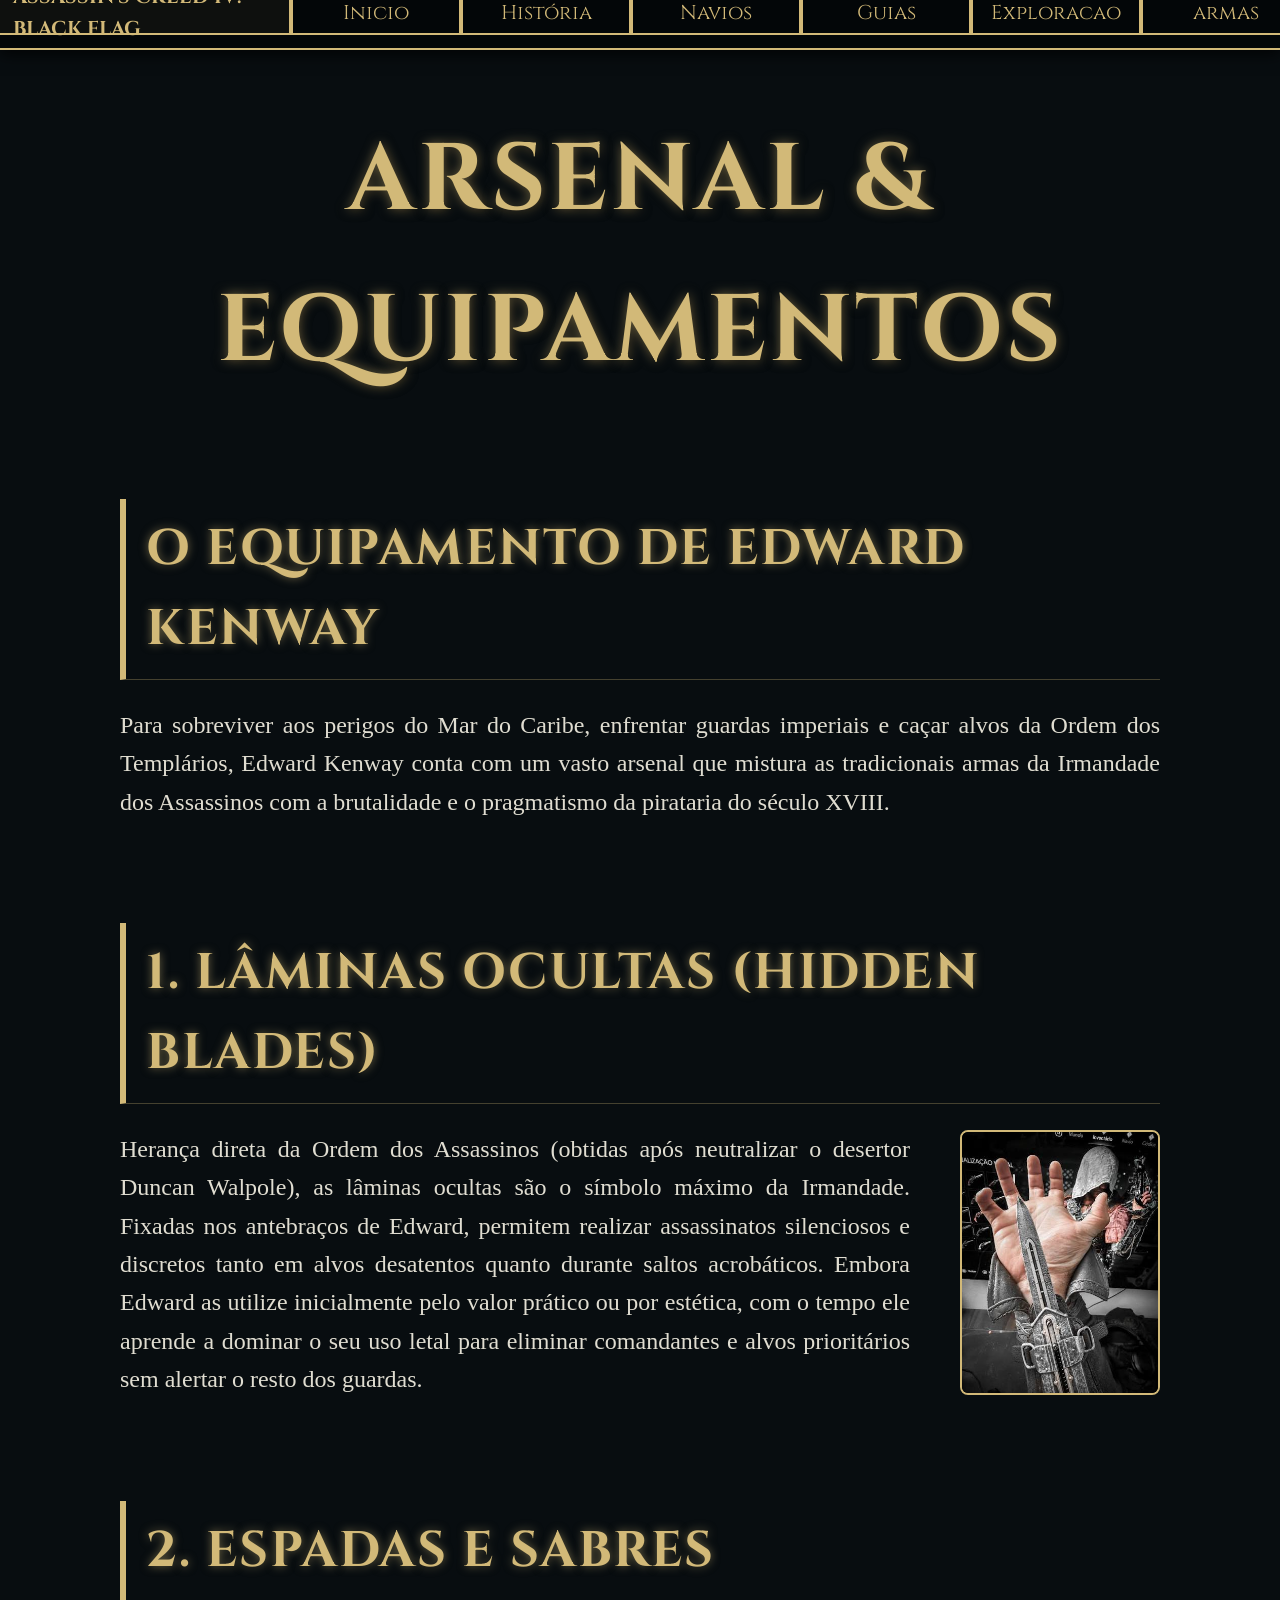
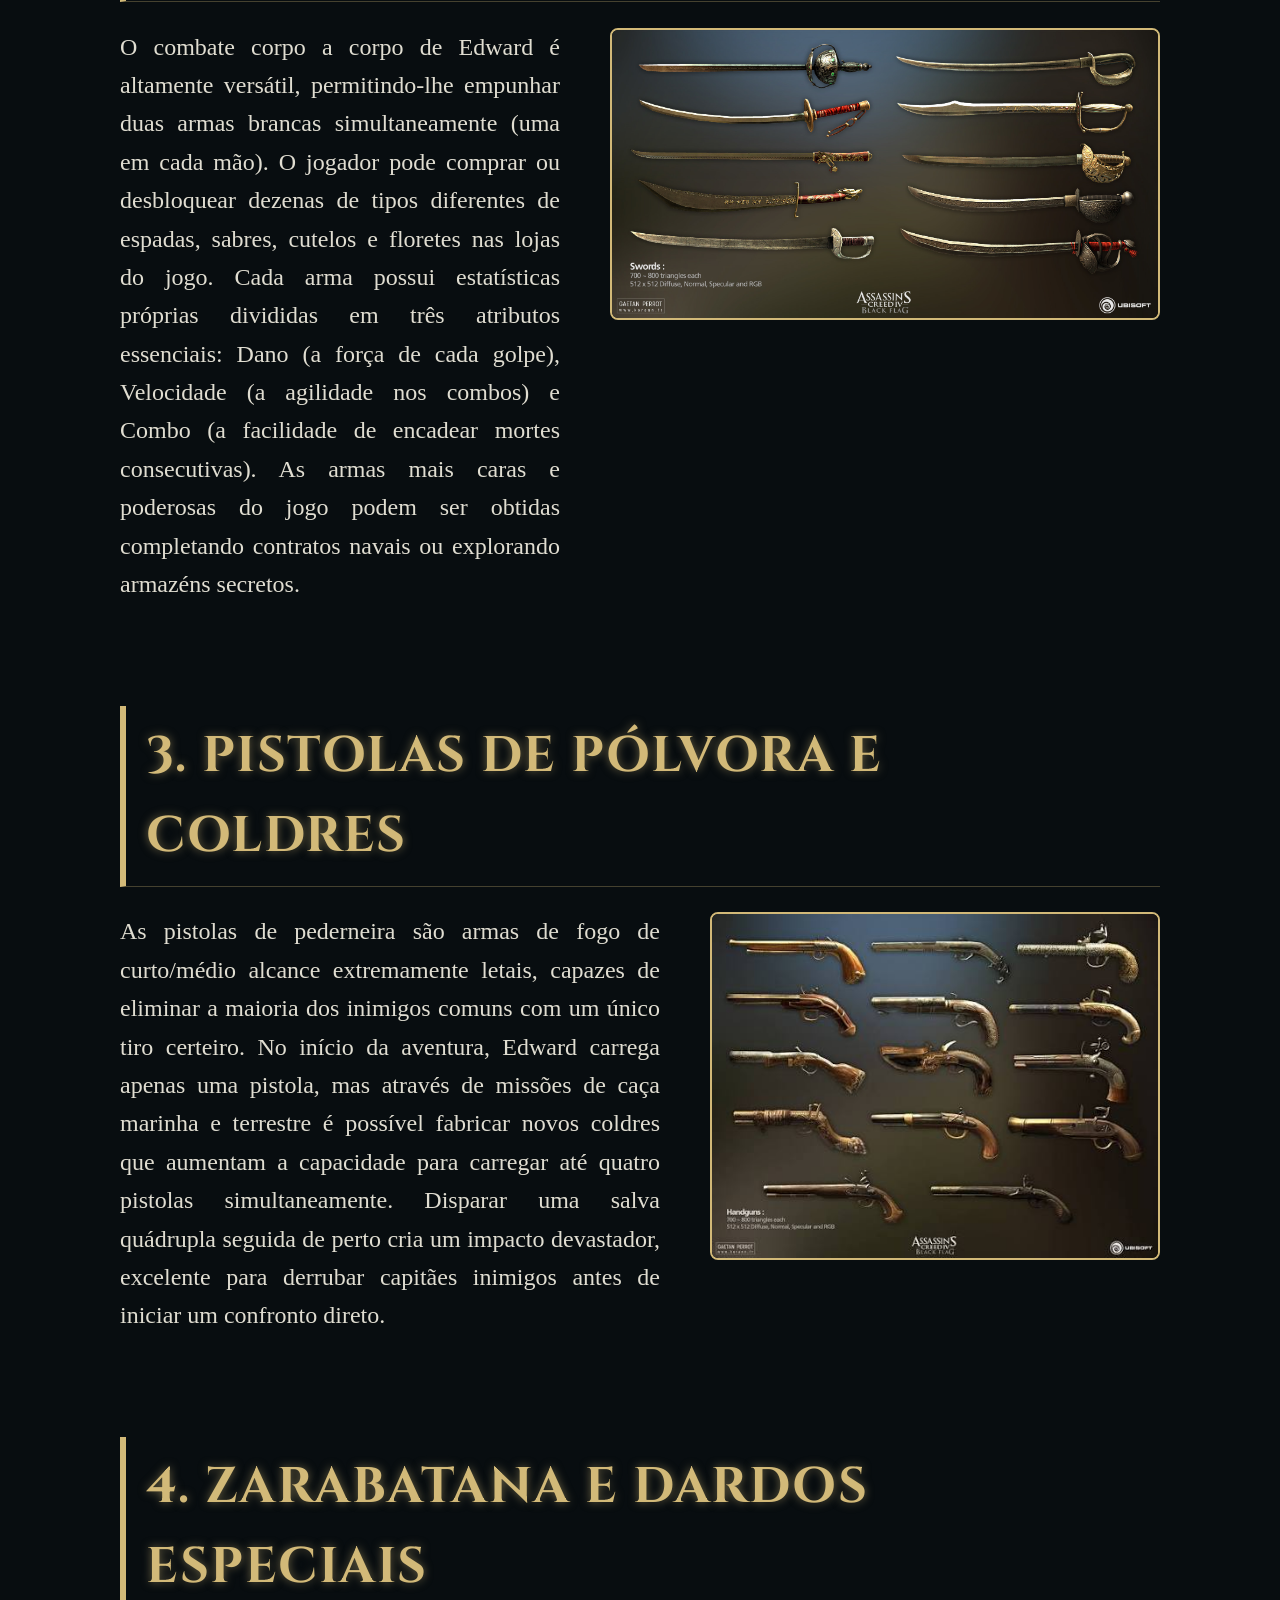
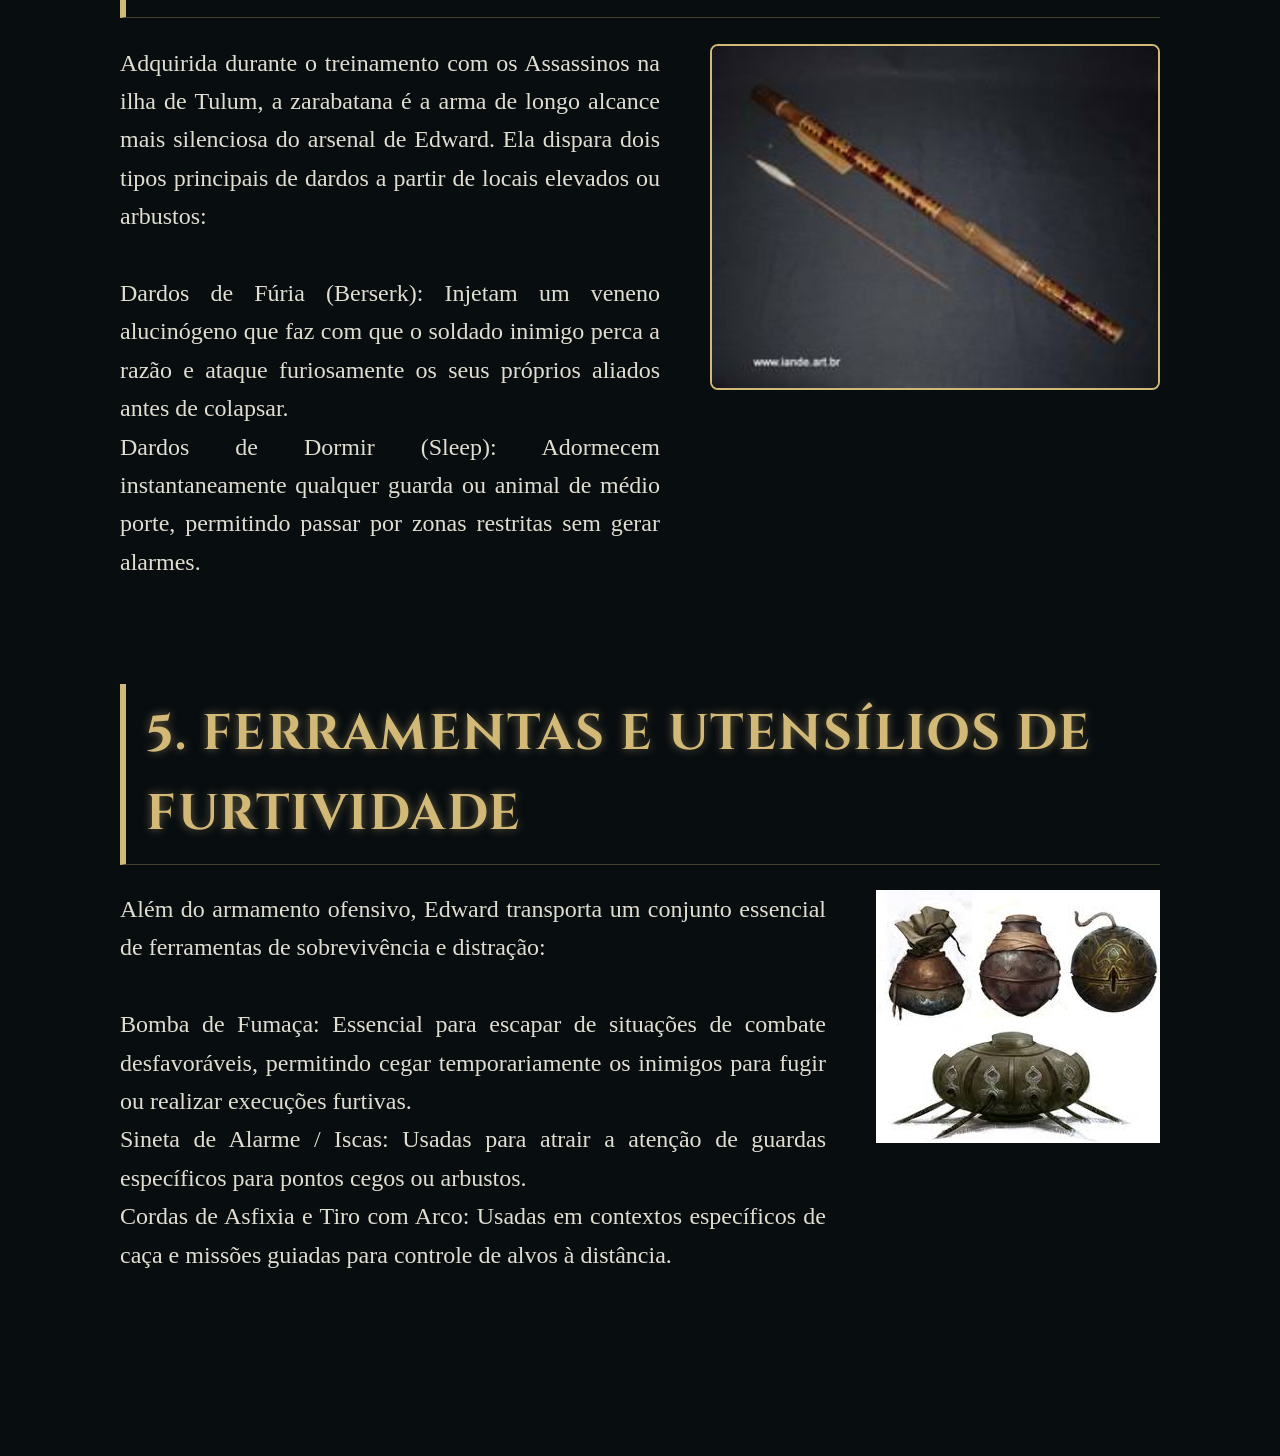
==== armamento.html @ 42d8e100 "Add files via upload" ====
<!DOCTYPE html>
<html lang="pt-br">
<head>
    <meta charset="UTF-8">
    <meta name="viewport" content="width=device-width, initial-scale=1.0">
    <title>Armamento 
    </title>
    <link rel="stylesheet" href="pirata.css">
    <link rel="icon" type="image/png" href="./Imagens/download.jpg">
    <style> 
        .title {
            text-align: center;
            font-size: 2.5cm;
            color: #D2B978;
        }

        hr {
            background: #D2B978;    
        }

        .subtitle {
            text-align: left;
            font-size: 50px;
            color: #D2B978;
            margin-left: 120px;
        }

       

 nav ul {
            list-style-type: none;
            margin: 0px;
            padding: 2px;
            display: flex;
        }

        nav li a {
            margin-right: 0px;
            font-size: 20px;
            color: #D2B978;
            border: 2px solid; 
            padding: 20px;          
            width: 150px;           
            height: 0.1px;          
            display: flex;         
            align-items: center;    
            justify-content: center;
            transform: translate(-11px, -11px);
        } 
        .nava{
            margin-right: 0px;
            font-size: 20px;
            color: #D2B978;
            border: 2px solid; 
            padding: 20px;          
            width: 410px;           
            height: 0.1px;          
            display: flex;         
            align-items: center;    
            justify-content: center;
            transform: translate(-11px, -11px);
        }


        nav a {
            text-decoration: none;
            color: #333;
        }

        body {
            background-color: #080D10;
        }

        .organizacao {
            display: flex;
            align-items: flex-start; 
            gap: 50px; 
            margin-left: 120px;
            margin-right: 120px;
        }

        p {
            color: #e0ddd1;
            font-size: 24px; 
            text-align: justify;
            flex: 1; 
            margin-left: 120px;
            margin-right: 120px;
        }

        .organizacao p {
            margin-left: 0;
            margin-right: 0;
        }

        ul {
            margin-left: 140px;
            margin-right: 120px;
            color: #e0ddd1;
        }

        ul li p {
            margin-left: 0;
            margin-right: 0;
        }

        .img1 {
            width: 320px; 
            height: auto;
            border-radius: 8px; 
            border: 2px solid #D2B978;
        }
         .img2 {
            width: 200px; 
            height: auto;
            border-radius: 8px; 
            border: 2px solid #D2B978;
        }
        .img3 {
            width: 550px; 
            height: auto;
            border-radius: 8px; 
            border: 2px solid #D2B978;
        }
         .img4 {
            width: 450px; 
            height: auto;
            border-radius: 8px; 
            border: 2px solid #D2B978;
        }
         .img5 {
            width: 450px; 
            height: auto;
            border-radius: 8px; 
            border: 2px solid #D2B978;
        }
           .img5 {
            width: 450px; 
            height: auto;
            border-radius: 8px; 
            border: 2px solid #D2B978;
        }
         
    </style>
</head>
<body>

    <nav>
        <ul>
            <li class="nava">Assassin's Creed IV: Black Flag</li>            
            <li><a href="index.html">Inicio</a></li>
            <li><a href="historia_jogo.html">História</a></li>
            <li><a href="Navios.html">Navios</a></li>
            <li><a href="Guias.html">Guias</a></li>
              <li><a href="Exploração.html">Exploracao</a></li>
              <li><a href="armamento.html">armas</a></li>
               <li><a href="curiosidades.html">Curiosidades</a></li>
        </ul>
    </nav>

    <h1 class="title">Arsenal & Equipamentos</h1>

    <br><br><br>

    <h2 class="subtitle">O Equipamento de Edward Kenway</h2>
    <br>
    <p>
        Para sobreviver aos perigos do Mar do Caribe, enfrentar guardas imperiais e caçar alvos da Ordem dos Templários, Edward Kenway conta com um vasto arsenal que mistura as tradicionais armas da Irmandade dos Assassinos com a brutalidade e o pragmatismo da pirataria do século XVIII.
    </p>

    <br><br><br><br>

    <h2 class="subtitle">1. Lâminas Ocultas (Hidden Blades)</h2>
    <br>
    <div class="organizacao">
        <p>
            Herança direta da Ordem dos Assassinos (obtidas após neutralizar o desertor Duncan Walpole), as lâminas ocultas são o símbolo máximo da Irmandade. Fixadas nos antebraços de Edward, permitem realizar assassinatos silenciosos e discretos tanto em alvos desatentos quanto durante saltos acrobáticos. Embora Edward as utilize inicialmente pelo valor prático ou por estética, com o tempo ele aprende a dominar o seu uso letal para eliminar comandantes e alvos prioritários sem alertar o resto dos guardas.
        </p>
        <img src="./Imagens/images (9).jpg" class="img2" >
    </div>

    <br><br><br><br>

    <h2 class="subtitle">2. Espadas e Sabres</h2>
    <br>
    <div class="organizacao">
        <p>
            O combate corpo a corpo de Edward é altamente versátil, permitindo-lhe empunhar duas armas brancas simultaneamente (uma em cada mão). O jogador pode comprar ou desbloquear dezenas de tipos diferentes de espadas, sabres, cutelos e floretes nas lojas do jogo. Cada arma possui estatísticas próprias divididas em três atributos essenciais: Dano (a força de cada golpe), Velocidade (a agilidade nos combos) e Combo (a facilidade de encadear mortes consecutivas). As armas mais caras e poderosas do jogo podem ser obtidas completando contratos navais ou explorando armazéns secretos.
        </p>
        <img src="./Imagens/gaetan-perrot-assassin-sword-realtime01.jpg" class="img3" alt="Espadas e Sabres">
    </div>

    <br><br><br><br>

    <h2 class="subtitle">3. Pistolas de Pólvora e Coldres</h2>
    <br>
    <div class="organizacao">
        <p>
            As pistolas de pederneira são armas de fogo de curto/médio alcance extremamente letais, capazes de eliminar a maioria dos inimigos comuns com um único tiro certeiro. No início da aventura, Edward carrega apenas uma pistola, mas através de missões de caça marinha e terrestre é possível fabricar novos coldres que aumentam a capacidade para carregar até quatro pistolas simultaneamente. Disparar uma salva quádrupla seguida de perto cria um impacto devastador, excelente para derrubar capitães inimigos antes de iniciar um confronto direto.
        </p>
        <img src="./Imagens/images (10).jpg" class="img4" alt="Pistolas de Pólvora">
    </div>

    <br><br><br><br>

    <h2 class="subtitle">4. Zarabatana e Dardos Especiais</h2>
    <br>
    <div class="organizacao">
        <p>
            Adquirida durante o treinamento com os Assassinos na ilha de Tulum, a zarabatana é a arma de longo alcance mais silenciosa do arsenal de Edward. Ela dispara dois tipos principais de dardos a partir de locais elevados ou arbustos:
            <br><br>
            Dardos de Fúria (Berserk): Injetam um veneno alucinógeno que faz com que o soldado inimigo perca a razão e ataque furiosamente os seus próprios aliados antes de colapsar.
            <br>
            Dardos de Dormir (Sleep): Adormecem instantaneamente qualquer guarda ou animal de médio porte, permitindo passar por zonas restritas sem gerar alarmes.
        </p>
        <img src="./Imagens/images (12).jpg" class="img5" alt="Zarabatana">
    </div>

    <br><br><br><br>

    <h2 class="subtitle">5. Ferramentas e Utensílios de Furtividade</h2>
    <br>
    <div class="organizacao">
        <p>
            Além do armamento ofensivo, Edward transporta um conjunto essencial de ferramentas de sobrevivência e distração:
            <br><br>
            Bomba de Fumaça: Essencial para escapar de situações de combate desfavoráveis, permitindo cegar temporariamente os inimigos para fugir ou realizar execuções furtivas.
            <br>
            Sineta de Alarme / Iscas: Usadas para atrair a atenção de guardas específicos para pontos cegos ou arbustos.
            <br>
            Cordas de Asfixia e Tiro com Arco: Usadas em contextos específicos de caça e missões guiadas para controle de alvos à distância.
        </p>
        <img src="./Imagens/images (13).jpg" class="img6" alt="Ferramentas">
    </div>

    <br><br><br><br>

</body>
</html>
---- pirata.css ----
/* ==========================================================================
   PIRATA.CSS - ASSASSIN'S CREED IV: BLACK FLAG THEME (SEM FUNDO NOS TÍTULOS)
   ========================================================================== */

   @import url('https://fonts.googleapis.com/css2?family=Cinzel:wght@600;700;900&family=IM+Fell+English&display=swap');

   :root {
     --bg-color: #080D10;
     --gold-color: #D2B978;
     --gold-glow: rgba(210, 185, 120, 0.5);
     --text-color: #e0ddd1;
     --font-title: 'Cinzel', serif;
     --font-body: 'IM Fell English', serif;
   }
   
   /* Reset Global */
   * {
     box-sizing: border-box;
     margin: 0;
     padding: 0;
   }
   
   body {
     background-color: #080D10;
     color: #e0ddd1;
     font-family: var(--font-body);
     line-height: 1.6;
     padding-bottom: 80px;
   }
   
   /* ==========================================================================
      NAVEGAÇÃO (MENU HORIZONTAL)
      ========================================================================== */
   
   nav {
     background-color: #030608;
     border-bottom: 2px solid #D2B978;
     width: 100%;
     position: sticky;
     top: 0;
     z-index: 1000;
     box-shadow: 0 4px 15px rgba(0, 0, 0, 0.8);
   }
   
   nav ul {
     list-style-type: none;
     display: flex;
     align-items: center;
     margin: 0;
     padding: 0;
   }
   
   .nava {
     font-family: var(--font-title);
     font-size: 1.1rem;
     font-weight: 700;
     color: #D2B978;
     border: 2px solid #D2B978;
     padding: 55px 25px;
     min-width: 300px;
     display: flex;
     align-items: center;
     justify-content: center;
     text-transform: uppercase;
     background-color: rgba(210, 185, 120, 0.05);
   }
   
   nav li a {
     font-family: var(--font-title);
     font-size: 1.1rem;
     color: #D2B978;
     text-decoration: none;
     border: 2px solid #D2B978;
     border-left: none;
     padding: 55px 50px;
     min-width: 170px;
     display: flex;
     align-items: center;
     justify-content: center;
     transition: all 0.3s ease;
   }
   
   nav li a:hover {
     background-color: #D2B978;
     color: #080D10;
     font-weight: 700;
     box-shadow: inset 0 0 10px rgba(0, 0, 0, 0.5);
   }
   
   /* ==========================================================================
      TÍTULOS E SUBTÍTULOS (SEM FUNDO)
      ========================================================================== */
   
   /* Título Principal */
   .title {
     text-align: center;
     font-family: var(--font-title);
     font-size: 3.5rem;
     color: #D2B978;
     text-transform: uppercase;
     margin-top: 40px;
     letter-spacing: 3px;
     text-shadow: 0 0 12px rgba(210, 185, 120, 0.5), 2px 2px 10px rgba(0, 0, 0, 0.9);
     padding: 15px 0;
     background: transparent;
   }
   
   hr {
     border: 0;
     height: 2px;
     background: linear-gradient(90deg, transparent, #D2B978, transparent);
     margin: 20px 0 40px 0;
   }
   
   /* Subtítulo */
   .subtitle {
     font-family: var(--font-title);
     font-size: 2.2rem;
     color: #D2B978;
     text-transform: uppercase;
     margin-left: 120px;
     margin-right: 120px;
     padding: 10px 20px;
     border-left: 6px solid #D2B978;
     border-bottom: 1px solid rgba(210, 185, 120, 0.3);
     text-shadow: 0 0 10px rgba(210, 185, 120, 0.5);
     letter-spacing: 1.5px;
     background: transparent;
   }
   
   .subititle {
     font-family: var(--font-title);
     font-size: 2.2rem;
     color: #D2B978;
     text-transform: uppercase;
     margin-left: 120px;
     margin-right: 120px;
     padding: 10px 20px;
     border-left: 6px solid #D2B978;
     border-bottom: 1px solid rgba(210, 185, 120, 0.3);
     text-shadow: 0 0 10px rgba(210, 185, 120, 0.5);
     letter-spacing: 1.5px;
     background: transparent;
   }
   .subtitle2 {
     font-family: var(--font-title);
     font-size: 2.2rem;
     color: #D2B978;
     text-transform: uppercase;
     margin-left: 120px;
     margin-right: 120px;
     padding: 10px 20px;
     border-left: 6px solid #D2B978;
     border-bottom: 1px solid rgba(210, 185, 120, 0.3);
     text-shadow: 0 0 10px rgba(210, 185, 120, 0.5);
     letter-spacing: 1.5px;
     background: transparent;
   }
   /* Subtítulo Centralizado (ex: Trailer) */
   .subtitle[align="center"] {
     text-align: center;
     margin-left: 120px;
     margin-right: 120px;
     border-left: none;
     border-bottom: 2px solid #D2B978;
     background: transparent;
   }
   .subititle[align="center"] {
     text-align: center;
     margin-left: 120px;
     margin-right: 120px;
     border-left: none;
     border-bottom: 2px solid #D2B978;
     background: transparent;
   }
 
   .subtitle2[align="center"] {
     text-align: center;
     margin-left: 120px;
     margin-right: 120px;
     border-left: none;
     border-bottom: 2px solid #D2B978;
     background: transparent;
   }
   
   /* ==========================================================================
      LAYOUT E ELEMENTOS
      ========================================================================== */
   
   .organizacao {
     display: flex;
     align-items: flex-start;
     gap: 50px;
     margin-left: 120px;
     margin-right: 120px;
   }
   
   .op, p {
     color: #e0ddd1;
     font-size: 1.25rem;
     text-align: justify;
     flex: 1;
   }
   
   p {
     margin-left: 120px;
     margin-right: 120px;
   }
   
   .op {
     margin: 0;
   }
   
   strong {
     color: #D2B978;
   }
   
   .img1 {
     width: 270px;
     height: auto;
     border-radius: 6px;
     border: 2px solid #D2B978;
     box-shadow: 0 8px 20px rgba(0, 0, 0, 0.8);
   }
   
   video {
     display: block;
     margin: 20px auto 0 auto;
     border: 2px solid #D2B978;
     border-radius: 6px;
     box-shadow: 0 10px 25px rgba(0, 0, 0, 0.9);
     max-width: 90%;
   }
   
   /* Responsividade */
   @media (max-width: 900px) {
     nav ul { flex-direction: column; }
     .nava, nav li a { width: 100%; border-left: 2px solid #D2B978; }
     .subtitle, p, .organizacao { margin-left: 20px; margin-right: 20px; }
     .subtitle[align="center"] { margin-left: 20px; margin-right: 20px; }
     .organizacao { flex-direction: column; align-items: center; }
     .title { font-size: 2.2rem; }
   }
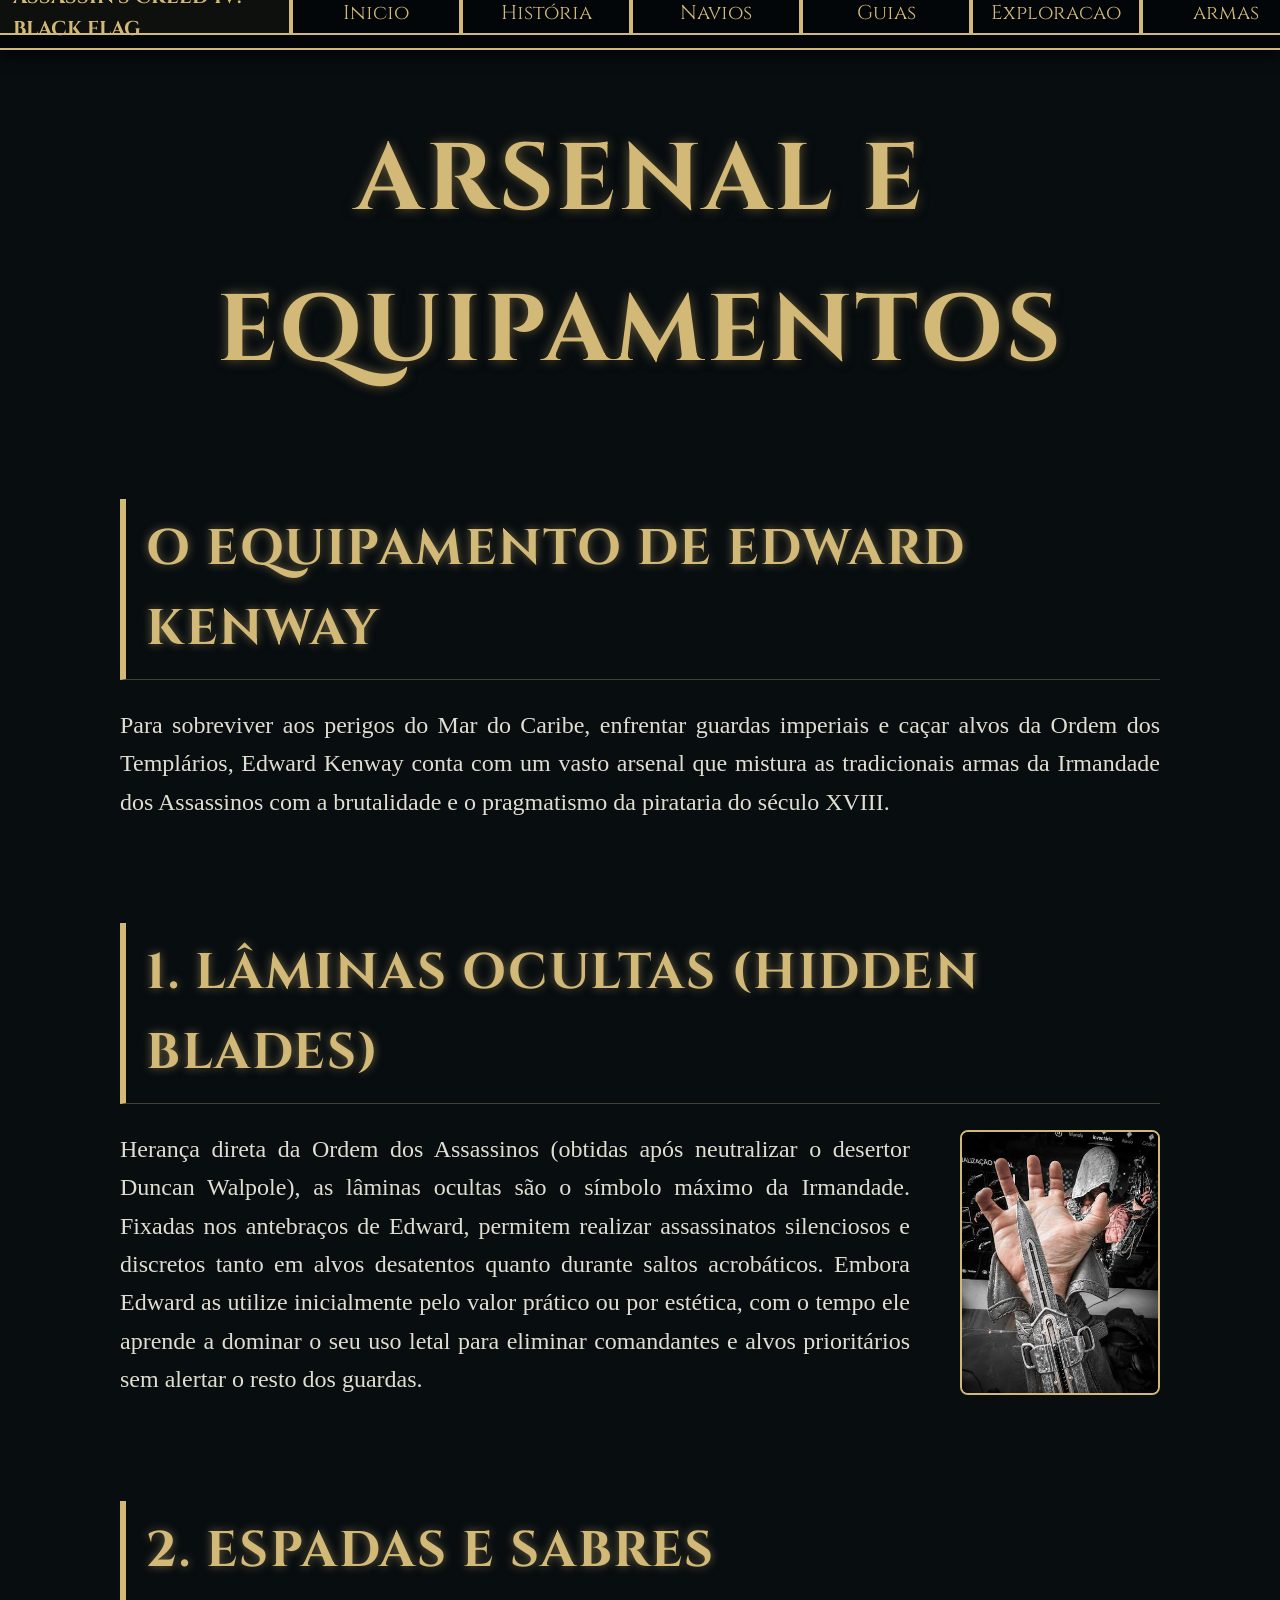
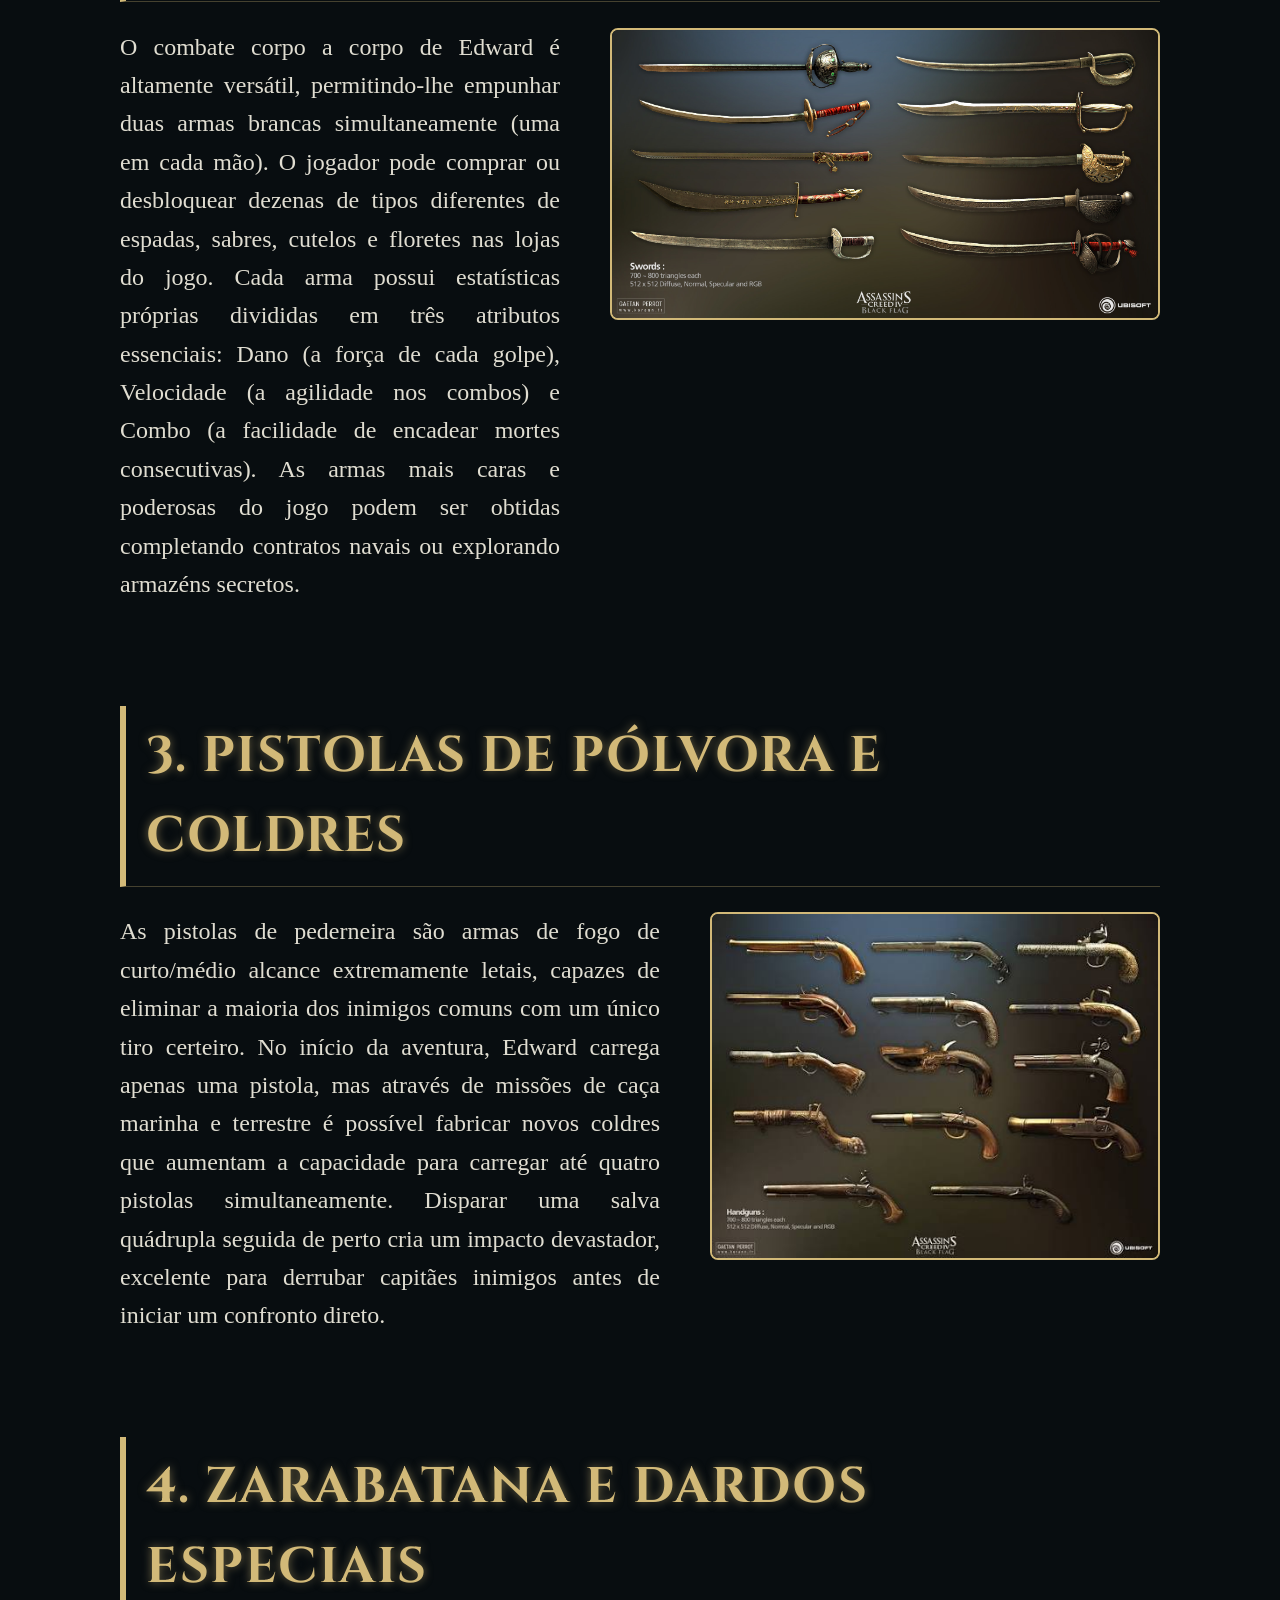
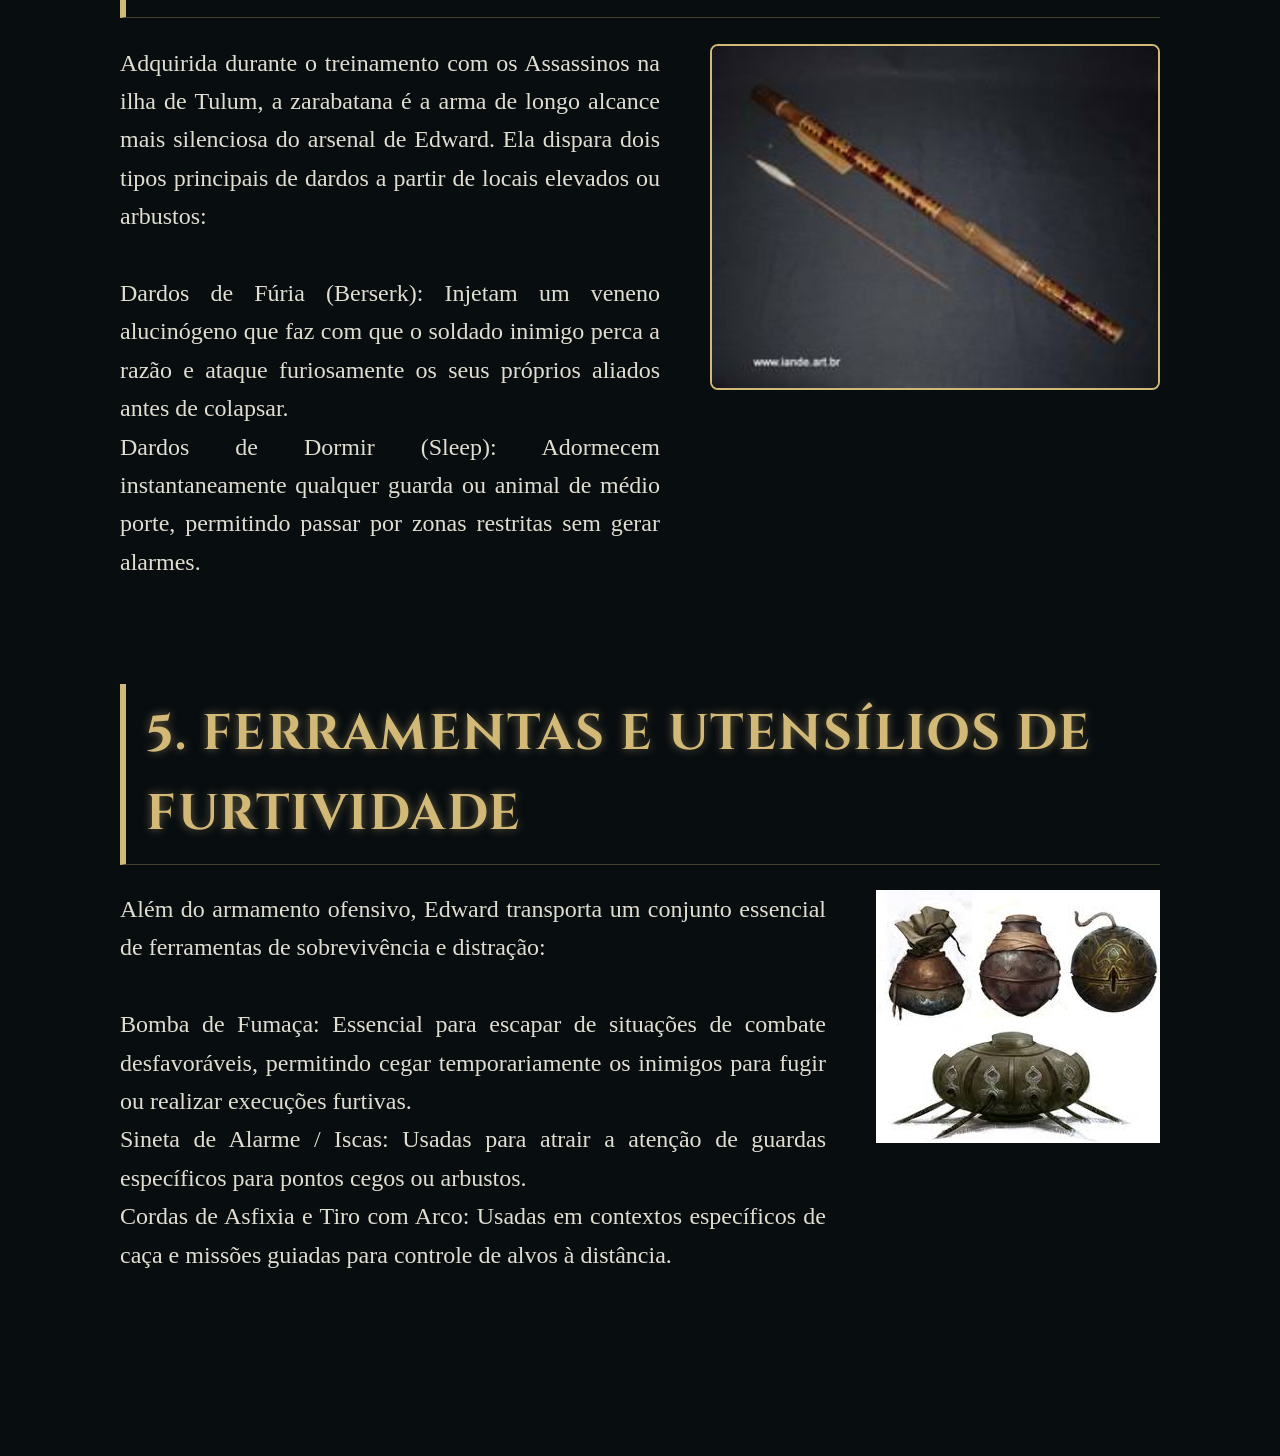
==== commit 9afa344b: "Update armamento.html" ====
--- a/armamento.html
+++ b/armamento.html
@@ -158,7 +158,7 @@
         </ul>
     </nav>
 
-    <h1 class="title">Arsenal & Equipamentos</h1>
+    <h1 class="title">Arsenal e Equipamentos</h1>
 
     <br><br><br>
 
@@ -236,4 +236,4 @@
     <br><br><br><br>
 
 </body>
-</html>+</html>
